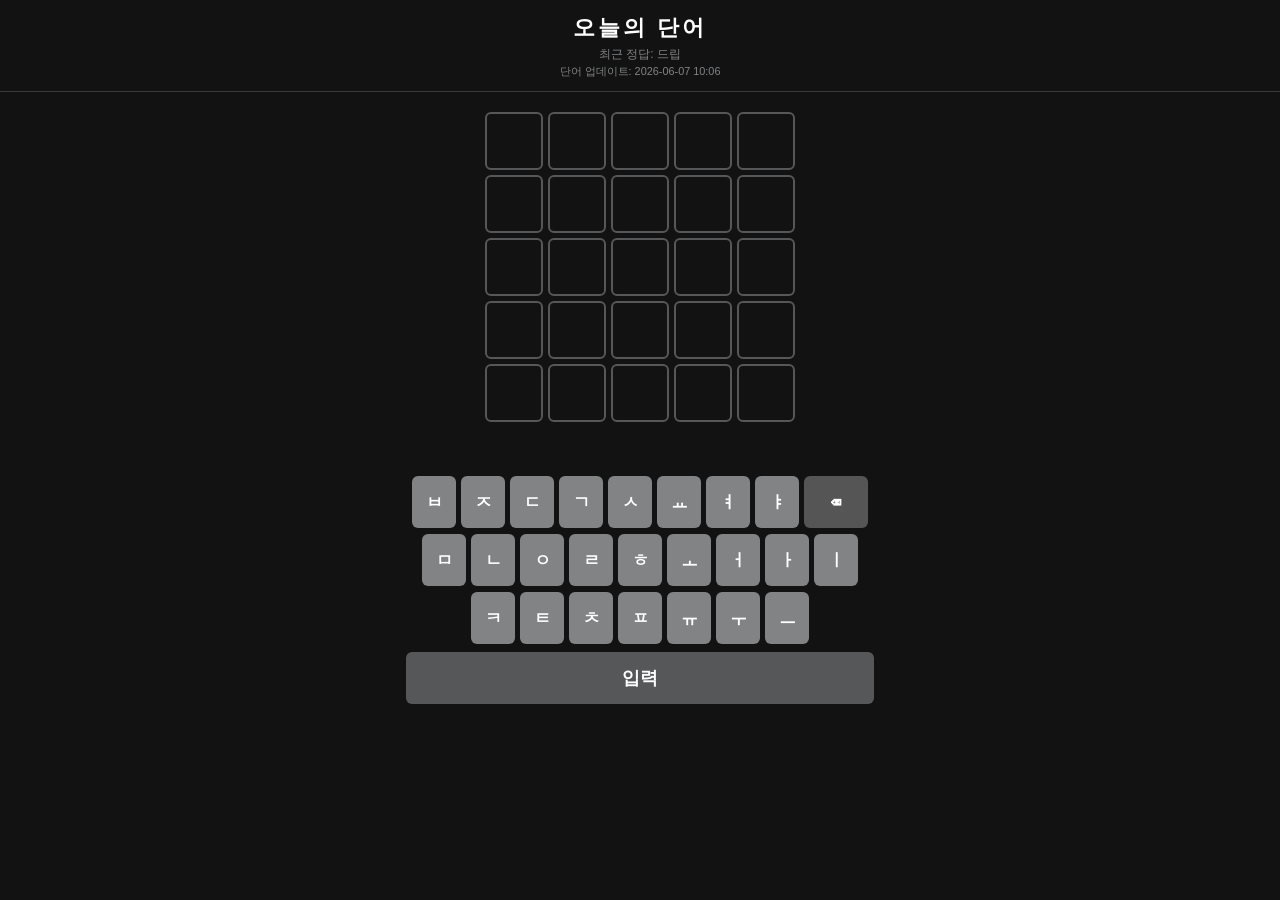
==== index.html @ accbbc0e "OG 썸네일 이미지 추가 및 메타태그 적용" ====
<!DOCTYPE html>
<html lang="ko">
<head>
    <meta charset="UTF-8">
    <meta name="viewport" content="width=device-width, initial-scale=1.0">
    <title>오늘의 단어</title>
    <meta property="og:title" content="오늘의 단어 맞추기" />
    <meta property="og:description" content="기회는 5번!" />
    <meta property="og:image" content="https://hwjangg.github.io/KoreanWordGame/og-image.png" />
    <meta property="og:url" content="https://hwjangg.github.io/KoreanWordGame/" />
    <meta property="og:type" content="website" />
    <link rel="stylesheet" href="style.css">
</head>
<body>
    <header>
        <h1>오늘의 단어</h1>
        <p id="recent-answer"></p>
        <p id="words-updated"></p>
    </header>

    <main>
        <div id="board"></div>
        <p id="message"></p>
        <div id="keyboard"></div>
        <button id="submit-btn" disabled>입력</button>
        <button id="restart-btn">다시 시작</button>
    </main>

    <script src="korean_utils.js"></script>
    <script src="game.js"></script>
</body>
</html>
---- style.css ----
:root {
    --green:  #538d4e;
    --yellow: #b59f3b;
    --gray:   #3a3a3c;
    --border: #565758;
    --border-filled: #818384;
    --bg:     #121213;
    --text:   #ffffff;
}

* { box-sizing: border-box; margin: 0; padding: 0; }

body {
    background: var(--bg);
    color: var(--text);
    font-family: 'Segoe UI', 'Noto Sans KR', sans-serif;
    display: flex;
    flex-direction: column;
    align-items: center;
    min-height: 100vh;
    padding-bottom: 24px;
}

header {
    width: 100%;
    text-align: center;
    padding: 12px 16px;
    border-bottom: 1px solid #3a3a3c;
    margin-bottom: 20px;
}

header h1 {
    font-size: 1.4rem;
    font-weight: 700;
    letter-spacing: 3px;
    margin-bottom: 3px;
}

header p {
    font-size: 0.75rem;
    color: #818384;
}

#words-updated {
    font-size: 0.68rem;
    color: #818384;
    margin-top: 2px;
}

main {
    width: 100%;
    max-width: 480px;
    display: flex;
    flex-direction: column;
    align-items: center;
    padding: 0 6px;
}

/* ── Board ── */
#board {
    display: flex;
    flex-direction: column;
    gap: 5px;
    margin-bottom: 16px;
}

.row { display: flex; gap: 5px; }

.cell {
    width: 58px;
    height: 58px;
    border: 2px solid var(--border);
    border-radius: 6px;
    display: flex;
    align-items: center;
    justify-content: center;
    font-size: 1.4rem;
    font-weight: 700;
    transition: background-color 0.25s, border-color 0.25s;
}

.cell.filled  { border-color: var(--border-filled); }
.cell.preview { border-color: #fff; color: #fff; }
.cell.green   { background: var(--green);  border-color: var(--green);  color: #fff; }
.cell.yellow  { background: var(--yellow); border-color: var(--yellow); color: #fff; }
.cell.gray    { background: var(--gray);   border-color: var(--gray);   color: #fff; }

@keyframes pop {
    0%   { transform: scale(1); }
    50%  { transform: scale(1.12); }
    100% { transform: scale(1); }
}
.cell.pop { animation: pop 0.1s ease; }

/* ── Submit button ── */
#submit-btn {
    width: 100%;
    max-width: 480px;
    padding: 14px;
    margin-top: 8px;
    font-size: 1.1rem;
    font-weight: 700;
    background: var(--green);
    color: #fff;
    border: none;
    border-radius: 6px;
    cursor: pointer;
    touch-action: manipulation;
    transition: filter 0.15s;
}
#submit-btn:hover    { filter: brightness(1.2); }
#submit-btn:disabled { background: var(--border); cursor: default; filter: none; }

#restart-btn {
    display: none;
    width: 100%;
    max-width: 480px;
    padding: 12px;
    margin-top: 6px;
    font-size: 1rem;
    font-weight: 700;
    background: #555;
    color: #fff;
    border: none;
    border-radius: 6px;
    cursor: pointer;
    touch-action: manipulation;
    transition: filter 0.15s;
}
#restart-btn:hover { filter: brightness(1.2); }

/* ── Message ── */
#message {
    min-height: 20px;
    font-size: 0.9rem;
    font-weight: 600;
    text-align: center;
    margin-bottom: 4px;
}
#message.error   { color: #ff6b6b; }
#message.success { color: #6aaa64; }

/* ── Keyboard ── */
#keyboard {
    display: flex;
    flex-direction: column;
    gap: 6px;
    margin-top: 14px;
    width: 100%;
    max-width: 480px;
    padding: 0 6px;
}

.kb-row {
    display: flex;
    justify-content: center;
    gap: 5px;
}

.kb-key {
    flex: 1;
    max-width: 44px;
    height: 52px;
    border-radius: 6px;
    background: #818384;
    color: #fff;
    font-size: 1.05rem;
    font-weight: 700;
    display: flex;
    align-items: center;
    justify-content: center;
    user-select: none;
    cursor: pointer;
    touch-action: manipulation;
    transition: background 0.2s;
}

.kb-key.green  { background: var(--green); }
.kb-key.yellow { background: var(--yellow); }
.kb-key.gray   { background: var(--gray); }
.kb-back { background: #555; max-width: 64px; font-size: 1.2rem; }
.kb-spacer { visibility: hidden; pointer-events: none; }

#keyboard.kb-full .kb-key:not(.kb-back) {
    pointer-events: none;
}

/* ── Mobile ── */
@media (max-width: 400px) {
    .cell { width: 52px; height: 52px; font-size: 1.25rem; }
    #guess-input { width: 150px; }
    .kb-key { height: 46px; font-size: 1.05rem; }
}
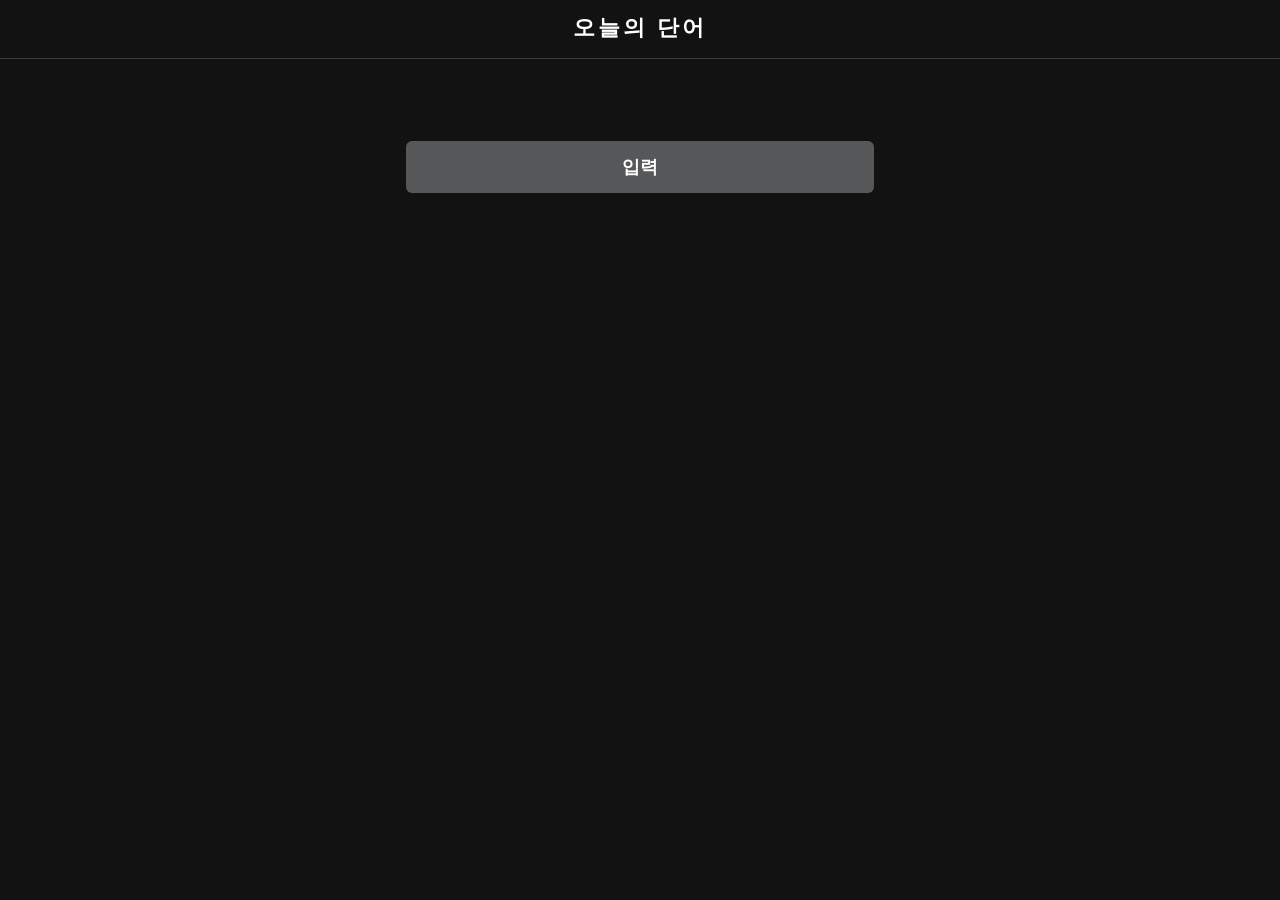
==== commit 71940e8b: "game.js 캐시 우회: 타임스탬프 쿼리로 매번 새로 로드" ====
--- a/index.html
+++ b/index.html
@@ -27,6 +27,10 @@
     </main>
 
     <script src="korean_utils.js"></script>
-    <script src="game.js"></script>
+    <script>
+        const s = document.createElement('script');
+        s.src = 'game.js?v=' + Date.now();
+        document.head.appendChild(s);
+    </script>
 </body>
 </html>
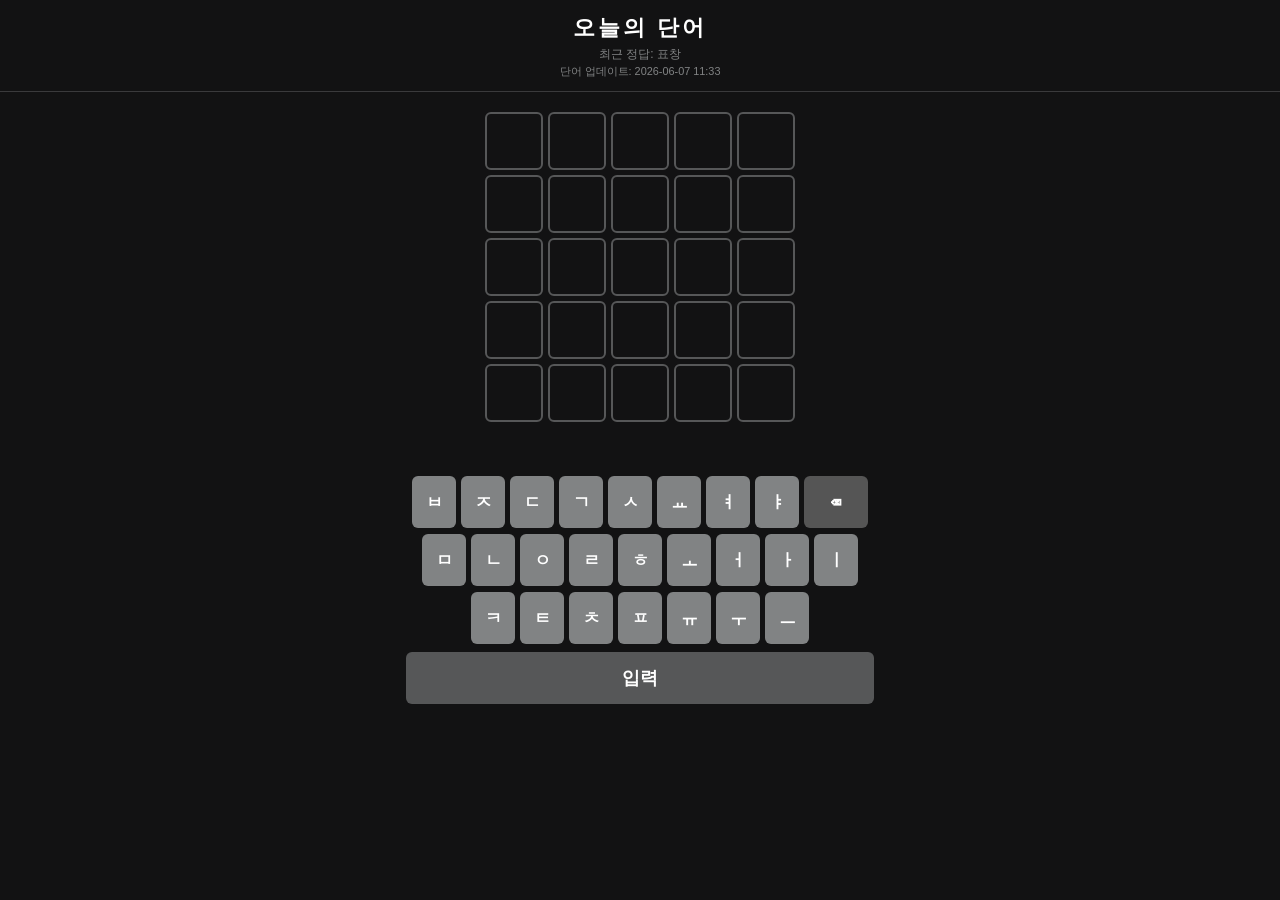
==== commit bc5b062b: "동적 로드 방식 되돌림 — 정적 script 태그로 복원" ====
--- a/index.html
+++ b/index.html
@@ -27,10 +27,6 @@
     </main>
 
     <script src="korean_utils.js"></script>
-    <script>
-        const s = document.createElement('script');
-        s.src = 'game.js?v=' + Date.now();
-        document.head.appendChild(s);
-    </script>
+    <script src="game.js"></script>
 </body>
 </html>
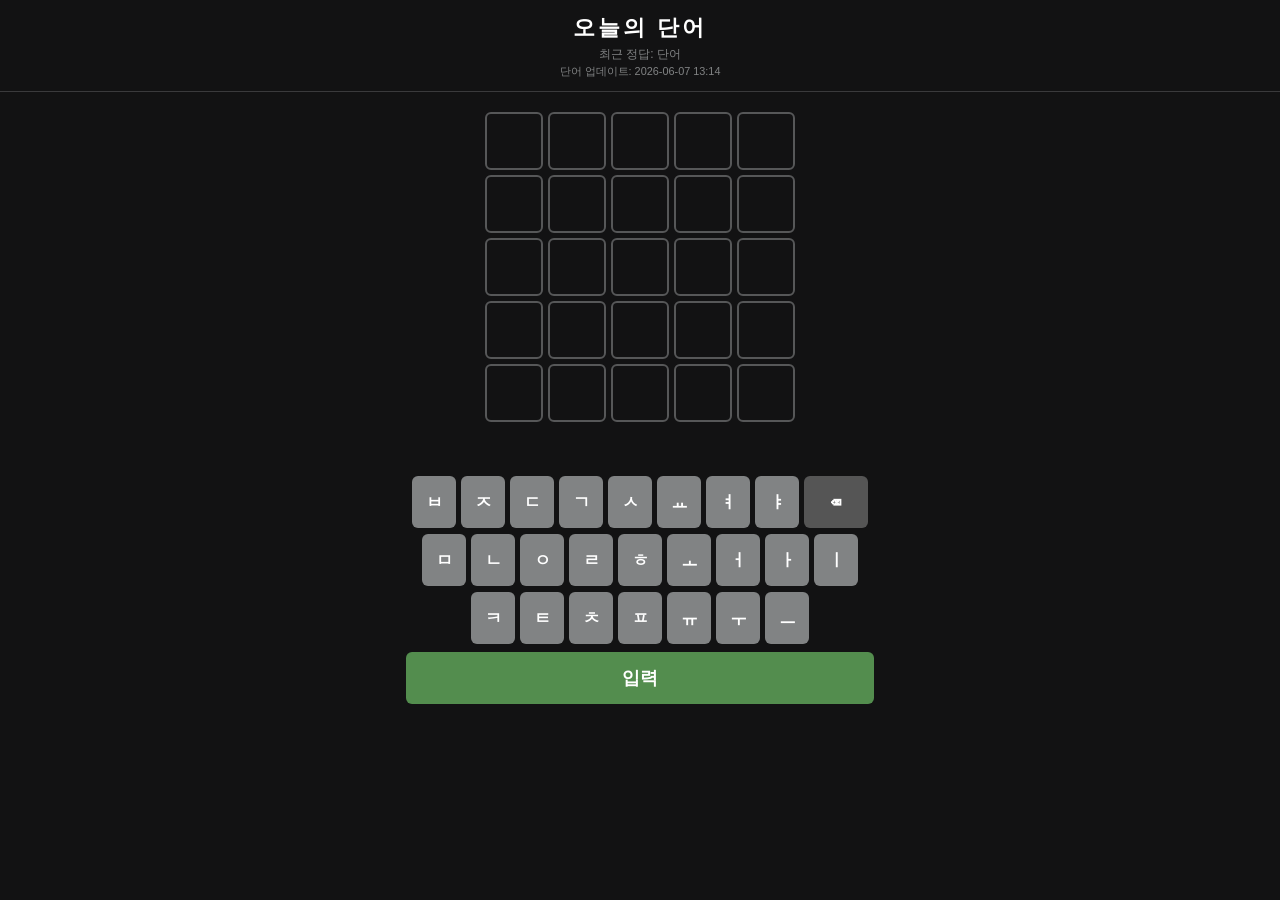
==== commit 4a42a609: "share 모드 추가: 단어 인코딩 링크 생성 + 공유 게임 플레이 + 나도 만들어보기" ====
--- a/index.html
+++ b/index.html
@@ -24,6 +24,12 @@
         <div id="keyboard"></div>
         <button id="submit-btn" disabled>입력</button>
         <button id="restart-btn">다시 시작</button>
+        <a id="make-btn" href="share.html"
+           style="display:none; text-align:center; margin-top:10px; padding:11px;
+                  border:1px solid #3a3a3c; border-radius:6px; color:#818384;
+                  font-size:0.9rem; text-decoration:none;">
+            나도 만들어보기 →
+        </a>
     </main>
 
     <script src="korean_utils.js"></script>
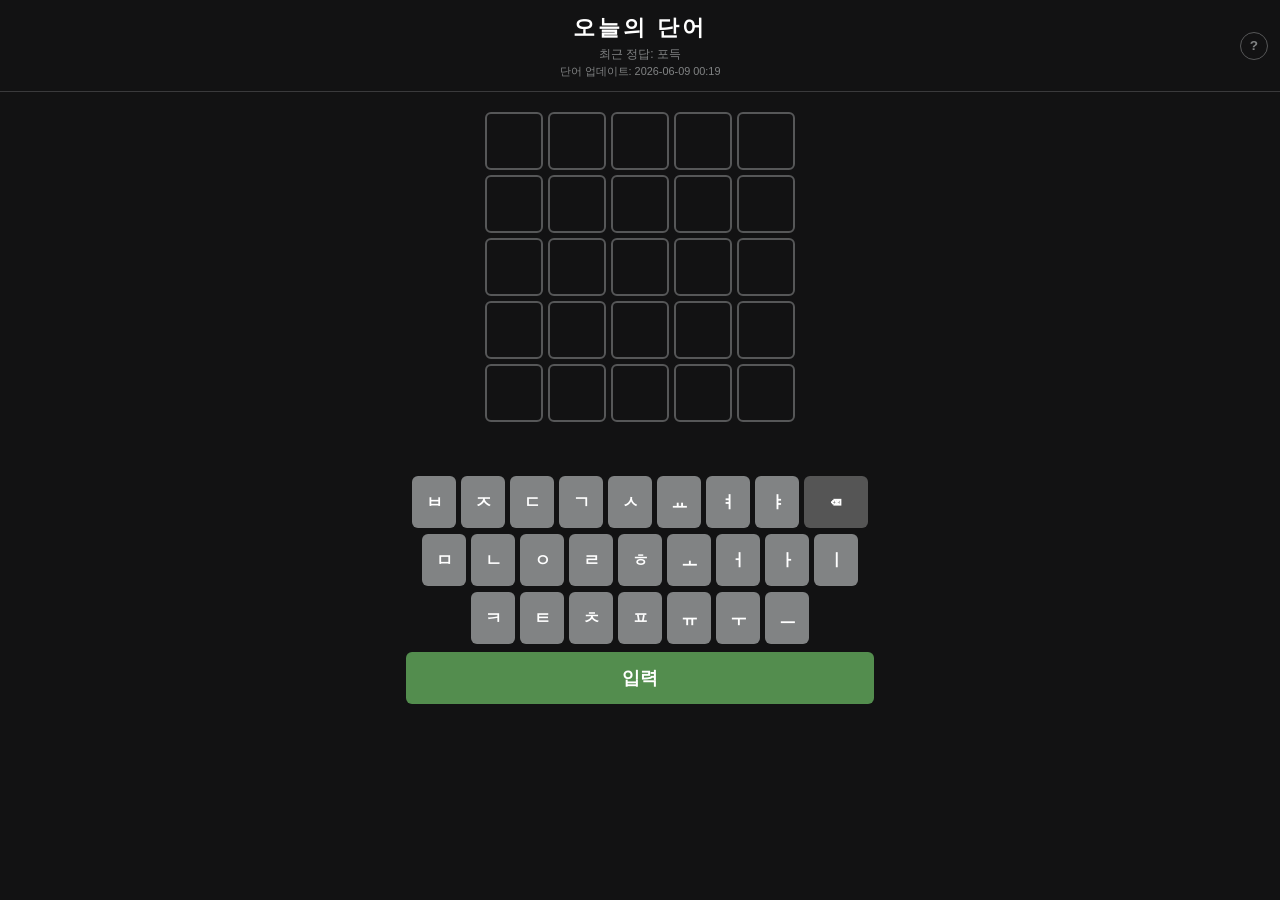
==== commit 661dea05: "버튼 높이 동일하게 수정, 토스트 위치 15px 상향 Co-Authored-By: Claude Sonnet 4.6 <noreply@anthropic.com>" ====
--- a/index.html
+++ b/index.html
@@ -24,12 +24,7 @@
         <div id="keyboard"></div>
         <button id="submit-btn" disabled>입력</button>
         <button id="restart-btn">다시 시작</button>
-        <a id="make-btn" href="share.html"
-           style="display:none; text-align:center; margin-top:10px; padding:11px;
-                  border:1px solid #3a3a3c; border-radius:6px; color:#818384;
-                  font-size:0.9rem; text-decoration:none;">
-            나도 만들어보기 →
-        </a>
+        <a id="make-btn" href="share.html">나도 만들어보기 ▶</a>
     </main>
 
     <script src="korean_utils.js"></script>
--- a/style.css
+++ b/style.css
@@ -11,6 +11,7 @@
 * { box-sizing: border-box; margin: 0; padding: 0; }
 
 body {
+    overflow-y: scroll;
     background: var(--bg);
     color: var(--text);
     font-family: 'Segoe UI', 'Noto Sans KR', sans-serif;
@@ -22,6 +23,7 @@
 }
 
 header {
+    position: relative;
     width: 100%;
     text-align: center;
     padding: 12px 16px;
@@ -129,6 +131,27 @@
 }
 #restart-btn:hover { filter: brightness(1.2); }
 
+#make-btn {
+    display: none;
+    width: 100%;
+    max-width: 480px;
+    padding: 14px;
+    margin-top: 8px;
+    font-size: 1.1rem;
+    font-weight: 700;
+    background: transparent;
+    color: #b59f3b;
+    border: 2px solid #b59f3b;
+    border-radius: 6px;
+    cursor: pointer;
+    touch-action: manipulation;
+    text-align: center;
+    text-decoration: none;
+    transition: background 0.15s, color 0.15s;
+    box-sizing: border-box;
+}
+#make-btn:hover { background: #b59f3b; color: #fff; }
+
 /* ── Message ── */
 #message {
     min-height: 20px;
@@ -185,6 +208,98 @@
     pointer-events: none;
 }
 
+/* ── Rules button ── */
+.rules-btn {
+    position: absolute;
+    right: 12px;
+    top: 50%;
+    transform: translateY(-50%);
+    background: none;
+    border: 1px solid #565758;
+    color: #818384;
+    width: 28px;
+    height: 28px;
+    border-radius: 50%;
+    font-size: 0.85rem;
+    font-weight: 700;
+    cursor: pointer;
+    display: flex;
+    align-items: center;
+    justify-content: center;
+    padding: 0;
+    line-height: 1;
+    touch-action: manipulation;
+}
+.rules-btn:hover { color: #fff; border-color: #fff; }
+
+/* ── Rules Modal ── */
+.modal-overlay {
+    position: fixed;
+    inset: 0;
+    background: rgba(0,0,0,0.6);
+    z-index: 100;
+    display: flex;
+    align-items: center;
+    justify-content: center;
+}
+.modal-box {
+    background: #1e1e20;
+    border: 1px solid #3a3a3c;
+    border-radius: 12px;
+    padding: 28px 24px 24px;
+    max-width: 300px;
+    width: 88%;
+    position: relative;
+}
+.modal-box h2 {
+    font-size: 1rem;
+    margin-bottom: 14px;
+    text-align: center;
+    letter-spacing: 1px;
+}
+.modal-desc {
+    font-size: 0.82rem;
+    color: #818384;
+    margin-bottom: 18px;
+    line-height: 1.6;
+    text-align: center;
+}
+.modal-close {
+    position: absolute;
+    top: 10px;
+    right: 12px;
+    background: none;
+    border: none;
+    color: #818384;
+    font-size: 1.1rem;
+    cursor: pointer;
+    padding: 4px 6px;
+    line-height: 1;
+}
+.modal-close:hover { color: #fff; }
+.rule-item {
+    display: flex;
+    align-items: center;
+    gap: 12px;
+    margin-bottom: 10px;
+    font-size: 0.88rem;
+}
+.rule-tile {
+    width: 36px;
+    height: 36px;
+    display: inline-flex;
+    align-items: center;
+    justify-content: center;
+    border-radius: 4px;
+    font-size: 1.05rem;
+    font-weight: 700;
+    color: #fff;
+    flex-shrink: 0;
+}
+.rule-tile.green  { background: var(--green); }
+.rule-tile.yellow { background: var(--yellow); }
+.rule-tile.gray   { background: var(--gray); }
+
 /* ── Mobile ── */
 @media (max-width: 400px) {
     .cell { width: 52px; height: 52px; font-size: 1.25rem; }
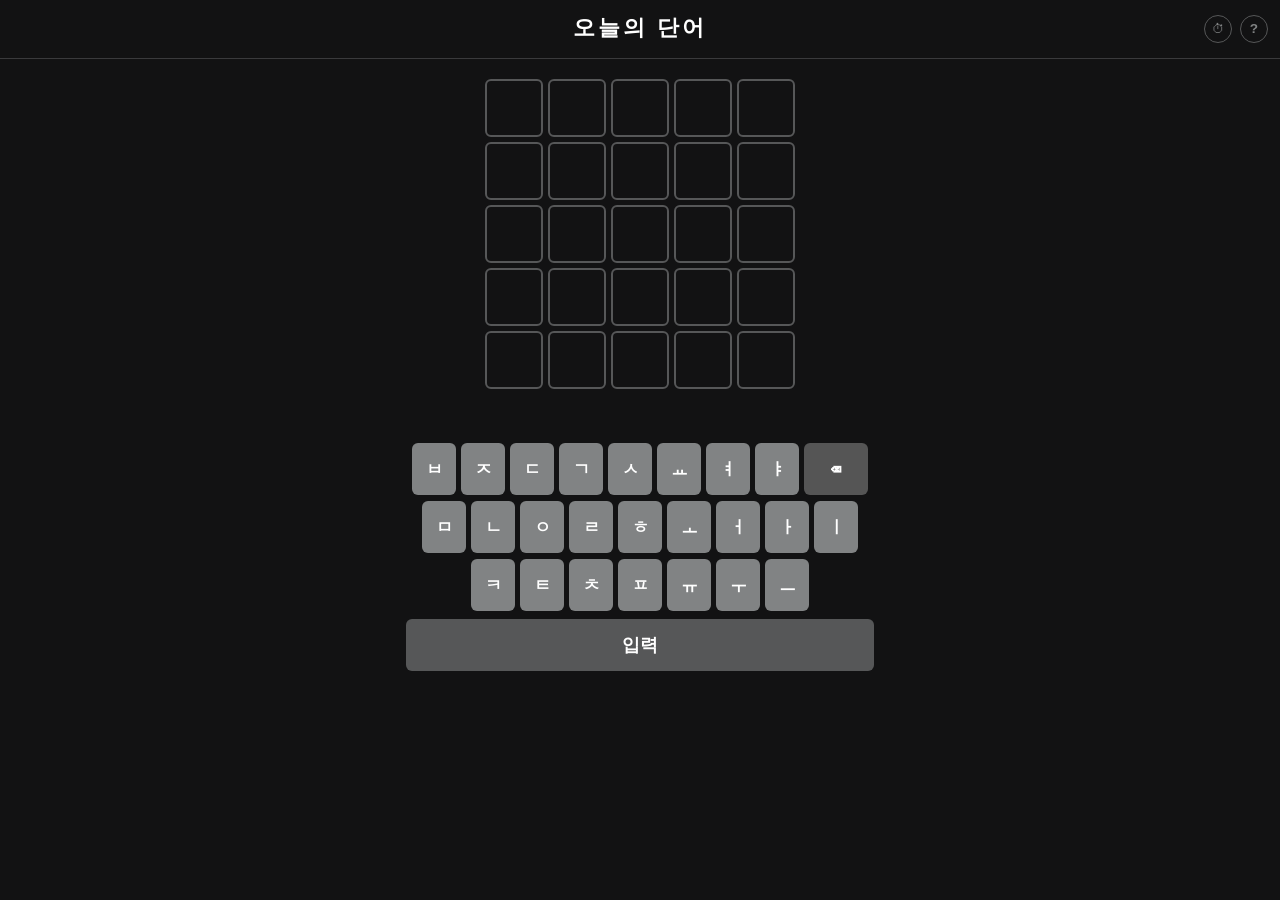
==== commit e2f34c13: "GoatCounter 트래킹 스크립트 추가 (index.html) Co-Authored-By: Claude Sonnet 4.6 <noreply@anthropic.com>" ====
--- a/index.html
+++ b/index.html
@@ -29,5 +29,6 @@
 
     <script src="korean_utils.js"></script>
     <script src="game.js"></script>
+    <script data-goatcounter="https://scentofgrasse.goatcounter.com/count" async src="//gc.zgo.at/count.js"></script>
 </body>
 </html>
